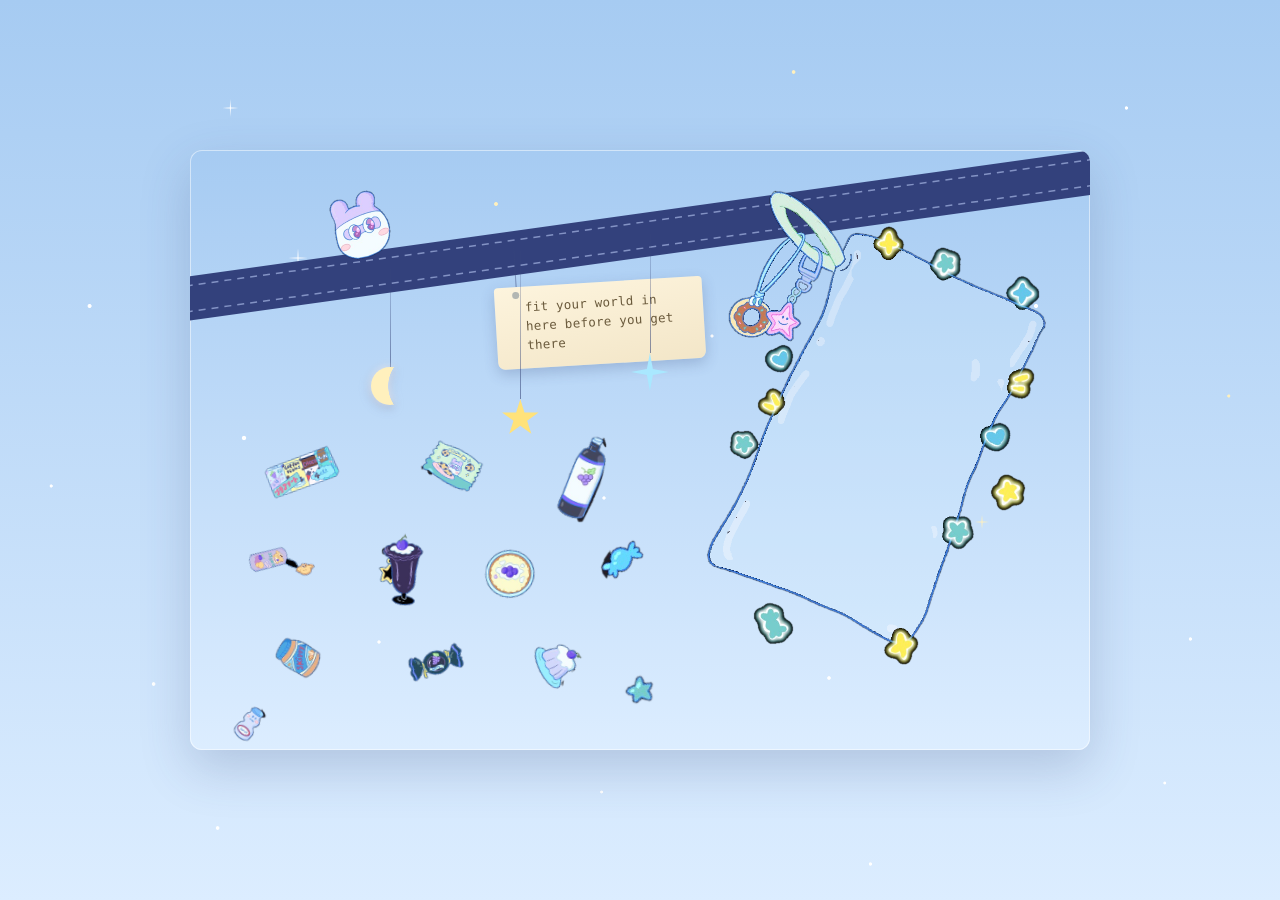
==== games/maskutchi-bag-charm/index.html @ b50d2d32 "Maskutchi Bag Charm: the brief, the sliced art, and the pouch in the sky The brief and the 1-Hour Vi" ====
<!DOCTYPE html>
<html lang="en">
  <head>
    <meta charset="utf-8" />
    <meta name="viewport" content="width=device-width, initial-scale=1, viewport-fit=cover" />
    <title>Maskutchi Bag Charm</title>
    <link rel="stylesheet" href="styles.css" />
  </head>
  <body>
    <!-- The sky outside the frame. Decorative, and drawn entirely in CSS. -->
    <div id="sky" aria-hidden="true"><i></i><i></i><i></i></div>

    <main id="world" aria-label="A clear zip pouch hanging from a bag strap">
      <!-- The strap, the pouch, the spill and the bunny all live on one canvas. -->
      <canvas id="stage" width="900" height="600" aria-label="The pouch, and the miniatures beside it"></canvas>

      <!-- QUEST — on the paper tag tied to the strap. Visible goal, hidden solution. -->
      <div id="tag"><p id="quest"></p></div>

      <!-- Three charms on the keyring. Picking one starts the world and sets its pace. -->
      <div id="charms">
        <button class="charm moon" data-pace="moon" style="--x: 22.2%; --y: 39.3%; --chain: 98px" aria-label="the moon charm">
          <span></span>
        </button>
        <button class="charm star" data-pace="star" style="--x: 36.7%; --y: 44.7%; --chain: 148px" aria-label="the star charm">
          <span></span>
        </button>
        <button class="charm spark" data-pace="spark" style="--x: 51.1%; --y: 37%; --chain: 119px" aria-label="the spark charm">
          <span></span>
        </button>
      </div>

      <!-- The world speaking. Never a tooltip, never a tutorial. -->
      <p id="whisper" aria-live="polite"></p>

      <button id="finish" hidden>zip it shut</button>
    </main>

    <!-- REFLECT + TAKE HOME -->
    <section id="reveal" hidden>
      <h1 id="reveal-title"></h1>
      <p id="reveal-body"></p>
      <canvas id="card" width="600" height="800" aria-label="Your pouch, to keep"></canvas>
      <div class="reveal-actions">
        <button id="download">keep it</button>
        <button id="again">pack another</button>
      </div>
    </section>

    <script src="game.js"></script>
  </body>
</html>
---- games/maskutchi-bag-charm/styles.css ----
/* Maskutchi Bag Charm. A pastel blue sky with small shining stars, and one clear pouch
   hanging in it. The weather is not decoration: --tempo is how fast the player's hand is
   moving right now and --warm is how long they have kept it slow, both written from JS,
   and between them they set the colour of the sky, how hard the stars twinkle and whether
   they streak. */

:root {
  --tempo: 0; /* 0 = a still hand, 1 = as fast as the world reads */
  --warm: 0; /* 0 = plain blue, 1 = the blue has gone cream */

  --ink: #38477a;
  --ink-dim: #7286b5;
  --paper: #fdf4dd;
  --moon: #fff0bd;
  --star: #ffe27a;
  --spark: #a9e8ff;
  --grape: #6f4fb0;

  /* Two mixes, one for each end of the sky. Slow hands warm it, fast hands deepen it. */
  --sky-hi: color-mix(
    in oklab,
    color-mix(in oklab, #a6cbf2, #f8ecd4 calc(var(--warm) * 62%)),
    #5183c9 calc(var(--tempo) * 48%)
  );
  --sky-lo: color-mix(
    in oklab,
    color-mix(in oklab, #dcedff, #fdf6e7 calc(var(--warm) * 62%)),
    #8fbaea calc(var(--tempo) * 48%)
  );

  --font: ui-monospace, "SF Mono", Menlo, monospace;
  --radius: 12px;
}

* {
  box-sizing: border-box;
}

body {
  margin: 0;
  min-height: 100svh;
  display: grid;
  place-items: center;
  background: linear-gradient(var(--sky-hi), var(--sky-lo));
  color: var(--ink);
  font-family: var(--font);
  font-size: 15px;
  line-height: 1.6;
  overflow: hidden;
  transition: background 1.4s ease;
}

/* ---------- the sky ----------
   Stars are radial gradients on three fixed layers rather than elements or images:
   nothing to load, nothing running per frame, and only opacity and transform animate.
   Each layer twinkles on its own clock so they never all blink together, and the whole
   set stretches vertically as the hand speeds up, which is what turns them into streaks. */

#sky,
#sky i {
  position: fixed;
  inset: 0;
  pointer-events: none;
  background-repeat: no-repeat;
}

#sky {
  z-index: 0;
  scale: 1 calc(1 + var(--tempo) * 1.9);
  transition: scale 0.9s ease;
}

#sky i {
  display: block;
  animation: twinkle calc(6s - var(--tempo) * 4s) ease-in-out infinite;
}

/* Four-point sparkles, made from a wide ellipse crossing a tall one, plus round stars. */
#sky i:nth-child(1) {
  background-image:
    radial-gradient(ellipse 9px 1px at 18% 12%, #fff, transparent),
    radial-gradient(ellipse 1px 9px at 18% 12%, #fff, transparent),
    radial-gradient(ellipse 7px 1px at 84% 22%, var(--moon), transparent),
    radial-gradient(ellipse 1px 7px at 84% 22%, var(--moon), transparent),
    radial-gradient(circle at 7% 34%, #fff 0 1.6px, transparent 2.4px),
    radial-gradient(circle at 31% 61%, #fff 0 1.2px, transparent 1.9px),
    radial-gradient(circle at 62% 8%, var(--moon) 0 1.4px, transparent 2.2px),
    radial-gradient(circle at 93% 71%, #fff 0 1.3px, transparent 2px),
    radial-gradient(circle at 47% 88%, #fff 0 1.1px, transparent 1.8px);
}

#sky i:nth-child(2) {
  animation-delay: 1.7s;
  background-image:
    radial-gradient(ellipse 8px 1px at 66% 78%, #fff, transparent),
    radial-gradient(ellipse 1px 8px at 66% 78%, #fff, transparent),
    radial-gradient(circle at 12% 76%, #fff 0 1.4px, transparent 2.2px),
    radial-gradient(circle at 24% 19%, var(--moon) 0 1.2px, transparent 1.9px),
    radial-gradient(circle at 41% 41%, #fff 0 1.5px, transparent 2.3px),
    radial-gradient(circle at 73% 54%, #fff 0 1.1px, transparent 1.8px),
    radial-gradient(circle at 88% 12%, #fff 0 1.3px, transparent 2px),
    radial-gradient(circle at 96% 44%, var(--moon) 0 1.2px, transparent 1.9px);
}

#sky i:nth-child(3) {
  animation-delay: 3.4s;
  background-image:
    radial-gradient(ellipse 10px 1px at 39% 27%, #fff, transparent),
    radial-gradient(ellipse 1px 10px at 39% 27%, #fff, transparent),
    radial-gradient(circle at 4% 54%, #fff 0 1.2px, transparent 1.9px),
    radial-gradient(circle at 17% 92%, #fff 0 1.4px, transparent 2.2px),
    radial-gradient(circle at 54% 68%, var(--moon) 0 1.3px, transparent 2px),
    radial-gradient(circle at 79% 33%, #fff 0 1.5px, transparent 2.3px),
    radial-gradient(circle at 91% 87%, #fff 0 1.1px, transparent 1.8px),
    radial-gradient(circle at 68% 96%, #fff 0 1.3px, transparent 2px);
}

@keyframes twinkle {
  0%,
  100% {
    opacity: 0.34;
  }
  50% {
    opacity: 1;
  }
}

/* ---------- the frame ---------- */

#world {
  position: relative;
  width: min(96vw, 900px);
  aspect-ratio: 3 / 2;
  max-height: 94svh;
  border-radius: var(--radius);
  background: linear-gradient(var(--sky-hi), var(--sky-lo));
  box-shadow:
    0 18px 50px rgb(56 71 122 / 0.22),
    inset 0 0 0 1px rgb(255 255 255 / 0.5);
  overflow: hidden;
  transition: background 1.4s ease;
}

/* The same stars again, inside the frame, so the pouch hangs in the sky rather than in
   front of a flat panel. Fainter, because the artwork has to stay legible over them. */
#world::before {
  content: "";
  position: absolute;
  inset: 0;
  pointer-events: none;
  background-repeat: no-repeat;
  background-image:
    radial-gradient(ellipse 11px 1px at 12% 18%, #fff, transparent),
    radial-gradient(ellipse 1px 11px at 12% 18%, #fff, transparent),
    radial-gradient(ellipse 8px 1px at 88% 62%, var(--moon), transparent),
    radial-gradient(ellipse 1px 8px at 88% 62%, var(--moon), transparent),
    radial-gradient(circle at 6% 48%, #fff 0 1.7px, transparent 2.6px),
    radial-gradient(circle at 21% 82%, #fff 0 1.3px, transparent 2px),
    radial-gradient(circle at 34% 9%, var(--moon) 0 1.5px, transparent 2.3px),
    radial-gradient(circle at 58% 31%, #fff 0 1.2px, transparent 1.9px),
    radial-gradient(circle at 71% 88%, #fff 0 1.4px, transparent 2.2px),
    radial-gradient(circle at 94% 26%, #fff 0 1.6px, transparent 2.4px),
    radial-gradient(circle at 82% 8%, #fff 0 1.2px, transparent 1.9px),
    radial-gradient(circle at 46% 58%, #fff 0 1.3px, transparent 2px);
  animation: twinkle-faint calc(7.5s - var(--tempo) * 4.5s) ease-in-out 0.6s infinite;
  scale: 1 calc(1 + var(--tempo) * 1.4);
  transition: scale 0.9s ease;
}

@keyframes twinkle-faint {
  0%,
  100% {
    opacity: 0.4;
  }
  50% {
    opacity: 0.92;
  }
}

#stage {
  position: absolute;
  inset: 0;
  width: 100%;
  height: 100%;
  /* Dragging a charm around must not scroll the page on a phone. */
  touch-action: none;
}

/* ---------- the paper tag ---------- */

/* Tied to the strap, and the only place in the world that uses words. */
#tag {
  position: absolute;
  left: 34%;
  top: 22%;
  width: 23ch;
  padding: 12px 14px 14px;
  border-radius: 4px 4px 7px 7px;
  background: linear-gradient(170deg, var(--paper), #f3e6c8);
  box-shadow: 0 5px 14px rgb(56 71 122 / 0.24);
  rotate: -3.5deg;
  pointer-events: none;
  transition: rotate 0.8s ease;
}

/* The string, and the hole it goes through. */
#tag::before {
  content: "";
  position: absolute;
  left: 22px;
  bottom: 100%;
  width: 1px;
  height: 42px;
  background: linear-gradient(rgb(56 71 122 / 0.1), rgb(56 71 122 / 0.55));
}

#tag::after {
  content: "";
  position: absolute;
  left: 18px;
  top: 5px;
  width: 7px;
  height: 7px;
  border-radius: 50%;
  background: color-mix(in oklab, var(--sky-hi), #b9a887 60%);
}

#quest {
  margin: 0;
  padding-left: 16px;
  font-size: 12.5px;
  line-height: 1.5;
  letter-spacing: 0.02em;
  color: #6a5a3c;
}

/* A rung of the ladder, rather than the quest. */
#tag.hinting {
  rotate: 1.5deg;
}

#tag.hinting #quest {
  color: var(--grape);
}

/* ---------- the pace charms ---------- */

.charm {
  position: absolute;
  left: var(--x);
  top: var(--y);
  width: 38px;
  height: 38px;
  padding: 0;
  border: 0;
  background: transparent;
  cursor: pointer;
  translate: -50% -50%;
  transform-origin: 50% calc(-1 * var(--chain));
  animation: charm-swing 4.2s ease-in-out infinite;
}

.charm:nth-child(2) {
  animation-duration: 5.1s;
  animation-delay: -1.2s;
}

.charm:nth-child(3) {
  animation-duration: 3.6s;
  animation-delay: -2.4s;
}

/* The chain it hangs on, up to the strap. */
.charm::before {
  content: "";
  position: absolute;
  left: 50%;
  bottom: 100%;
  width: 1px;
  height: var(--chain);
  background: linear-gradient(rgb(56 71 122 / 0.15), rgb(56 71 122 / 0.6));
}

.charm span {
  position: absolute;
  inset: 0;
  filter: drop-shadow(0 0 5px rgb(255 255 255 / 0.9)) drop-shadow(0 2px 3px rgb(56 71 122 / 0.35));
  transition:
    scale 0.4s ease,
    filter 0.4s ease;
}

.charm.moon span {
  border-radius: 50%;
  background: radial-gradient(circle at 132% 50%, transparent 61%, var(--moon) 62%);
}

.charm.star span {
  background: var(--star);
  clip-path: polygon(50% 0%, 61% 35%, 98% 35%, 68% 57%, 79% 91%, 50% 70%, 21% 91%, 32% 57%, 2% 35%, 39% 35%);
}

.charm.spark span {
  background: var(--spark);
  clip-path: polygon(50% 0%, 58% 42%, 100% 50%, 58% 58%, 50% 100%, 42% 58%, 0% 50%, 42% 42%);
}

.charm:hover span,
.charm:focus-visible span {
  scale: 1.18;
}

.charm:focus-visible {
  outline: none;
}

.charm:focus-visible span {
  filter: drop-shadow(0 0 9px #fff) drop-shadow(0 0 4px var(--grape));
}

/* Nobody has touched anything yet, so the charms make themselves obvious. */
#charms.flare span {
  animation: charm-flare 1.5s ease-in-out 3;
}

/* The one they chose stays on the strap and keeps time with the weather. */
.charm.chosen {
  cursor: default;
  animation-duration: calc(4.2s - var(--tempo) * 2.6s);
}

.charm.chosen span {
  scale: 0.8;
}

.charm.spent {
  opacity: 0;
  pointer-events: none;
  transition: opacity 0.9s ease;
}

@keyframes charm-swing {
  0%,
  100% {
    rotate: -4deg;
  }
  50% {
    rotate: 4deg;
  }
}

@keyframes charm-flare {
  50% {
    scale: 1.3;
    filter: drop-shadow(0 0 12px #fff) drop-shadow(0 0 6px var(--star));
  }
}

/* ---------- the world speaking ---------- */

#whisper {
  position: absolute;
  inset: auto 0 16px;
  margin: 0;
  text-align: center;
  min-height: 1.6em;
  color: var(--grape);
  font-size: 13.5px;
  opacity: 0;
  translate: 0 6px;
  transition:
    opacity 0.45s ease,
    translate 0.45s ease;
  pointer-events: none;
}

#whisper.showing {
  opacity: 1;
  translate: 0 0;
}

/* A hint the world offers when the player goes quiet. It is shy: move toward one and it
   darts away, and a quarter of them lose their nerve on their own. */
.hint {
  position: absolute;
  translate: -50% -50%;
  padding: 3px 10px;
  border-radius: 999px;
  background: rgb(255 255 255 / 0.92);
  color: var(--grape);
  box-shadow: 0 2px 10px rgb(56 71 122 / 0.22);
  font-size: 12px;
  white-space: nowrap;
  opacity: 0;
  animation: hint-in 0.5s ease forwards;
  pointer-events: none;
  z-index: 3;
}

.hint.spooked {
  animation: hint-out 0.4s ease forwards;
}

@keyframes hint-in {
  to {
    opacity: 1;
    translate: -50% -160%;
  }
}

@keyframes hint-out {
  to {
    opacity: 0;
    translate: -50% -320%;
  }
}

@keyframes fade-in {
  to {
    opacity: 1;
  }
}

/* ---------- buttons ---------- */

button {
  font: inherit;
  color: var(--ink);
}

#finish,
.reveal-actions button {
  padding: 8px 17px;
  border: 1px solid rgb(56 71 122 / 0.3);
  border-radius: 999px;
  background: rgb(255 255 255 / 0.5);
  cursor: pointer;
  letter-spacing: 0.04em;
  transition:
    background 0.3s ease,
    border-color 0.3s ease;
}

#finish {
  position: absolute;
  inset: auto 16px 16px auto;
  font-size: 13px;
  opacity: 0;
  animation: fade-in 0.7s ease forwards;
}

#finish:hover,
.reveal-actions button:hover {
  background: #fff;
  border-color: var(--grape);
}

/* ---------- reveal ---------- */

/* Transparent, so the sky and its stars keep going behind the card. */
#reveal {
  position: fixed;
  inset: 0;
  display: grid;
  place-content: center;
  justify-items: center;
  gap: 12px;
  padding: 22px;
  background: transparent;
  overflow: auto;
  opacity: 0;
  animation: fade-in 0.9s ease forwards;
  z-index: 4;
}

#reveal[hidden] {
  display: none;
}

#reveal-title {
  margin: 0;
  font-size: 20px;
  font-weight: 500;
  letter-spacing: 0.05em;
}

#reveal-body {
  margin: 0;
  max-width: 46ch;
  text-align: center;
  color: var(--ink-dim);
}

#card {
  width: min(72vw, 292px);
  height: auto;
  border-radius: var(--radius);
  box-shadow: 0 16px 44px rgb(56 71 122 / 0.32);
}

.reveal-actions {
  display: flex;
  gap: 10px;
}

/* The tag is sized in characters, so it is the one thing that has to shrink with the
   frame rather than scaling with it. */
@media (max-width: 720px), (max-height: 620px) {
  #tag {
    width: 19ch;
    padding: 9px 10px 11px;
  }

  #quest {
    font-size: 11px;
    padding-left: 12px;
  }

  .charm {
    width: 30px;
    height: 30px;
  }
}

@media (prefers-reduced-motion: reduce) {
  *,
  *::before,
  *::after {
    animation-duration: 0.01ms !important;
    transition-duration: 0.01ms !important;
  }
}
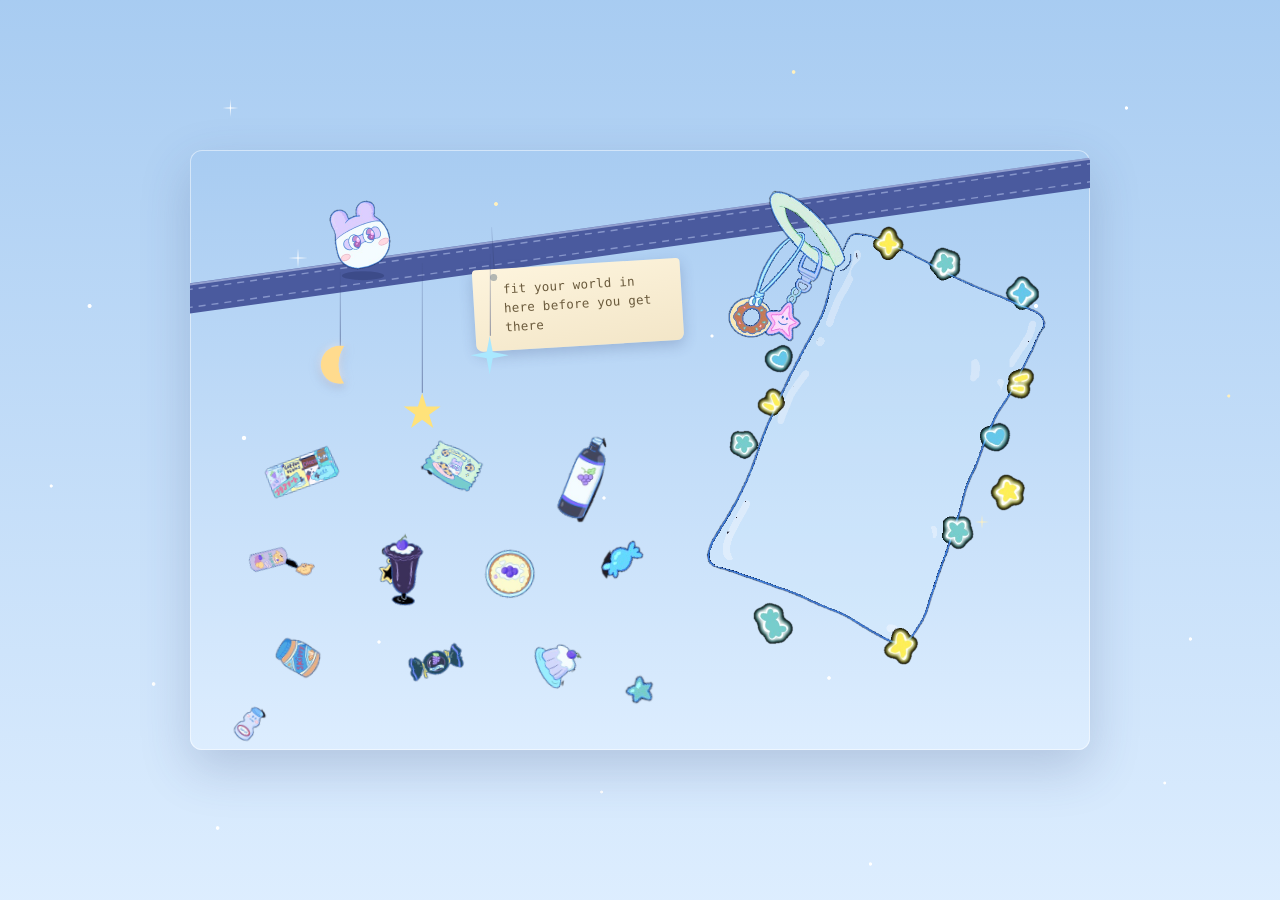
==== commit 0aa0fdb4: "Give the world a length, and let things be carried in and out Three charms on the strap, and picking" ====
--- a/games/maskutchi-bag-charm/index.html
+++ b/games/maskutchi-bag-charm/index.html
@@ -19,13 +19,13 @@
 
       <!-- Three charms on the keyring. Picking one starts the world and sets its pace. -->
       <div id="charms">
-        <button class="charm moon" data-pace="moon" style="--x: 22.2%; --y: 39.3%; --chain: 98px" aria-label="the moon charm">
+        <button class="charm moon" data-pace="moon" style="--x: 16.7%; --y: 35.8%; --chain: 12.3cqh" aria-label="the moon charm">
           <span></span>
         </button>
-        <button class="charm star" data-pace="star" style="--x: 36.7%; --y: 44.7%; --chain: 148px" aria-label="the star charm">
+        <button class="charm star" data-pace="star" style="--x: 25.8%; --y: 43.7%; --chain: 21.7cqh" aria-label="the star charm">
           <span></span>
         </button>
-        <button class="charm spark" data-pace="spark" style="--x: 51.1%; --y: 37%; --chain: 119px" aria-label="the spark charm">
+        <button class="charm spark" data-pace="spark" style="--x: 33.3%; --y: 34.2%; --chain: 13.7cqh" aria-label="the spark charm">
           <span></span>
         </button>
       </div>
--- a/games/maskutchi-bag-charm/styles.css
+++ b/games/maskutchi-bag-charm/styles.css
@@ -132,6 +132,9 @@
   width: min(96vw, 900px);
   aspect-ratio: 3 / 2;
   max-height: 94svh;
+  /* So the charms' chains can be given a length in cqh and still reach the strap when
+     the frame is smaller than 900 wide. */
+  container-type: size;
   border-radius: var(--radius);
   background: linear-gradient(var(--sky-hi), var(--sky-lo));
   box-shadow:
@@ -191,8 +194,8 @@
 /* Tied to the strap, and the only place in the world that uses words. */
 #tag {
   position: absolute;
-  left: 34%;
-  top: 22%;
+  left: 31.5%;
+  top: 19%;
   width: 23ch;
   padding: 12px 14px 14px;
   border-radius: 4px 4px 7px 7px;
@@ -249,8 +252,8 @@
   position: absolute;
   left: var(--x);
   top: var(--y);
-  width: 38px;
-  height: 38px;
+  width: 6.4cqh;
+  height: 6.4cqh;
   padding: 0;
   border: 0;
   background: transparent;
@@ -290,9 +293,11 @@
     filter 0.4s ease;
 }
 
+/* Its own yellow rather than the sky's: a crescent of the same cream as the stars is
+   almost invisible against pastel blue. */
 .charm.moon span {
   border-radius: 50%;
-  background: radial-gradient(circle at 132% 50%, transparent 61%, var(--moon) 62%);
+  background: radial-gradient(circle at 132% 50%, transparent 61%, #ffdb8e 62%);
 }
 
 .charm.star span {
@@ -515,11 +520,6 @@
     font-size: 11px;
     padding-left: 12px;
   }
-
-  .charm {
-    width: 30px;
-    height: 30px;
-  }
 }
 
 @media (prefers-reduced-motion: reduce) {
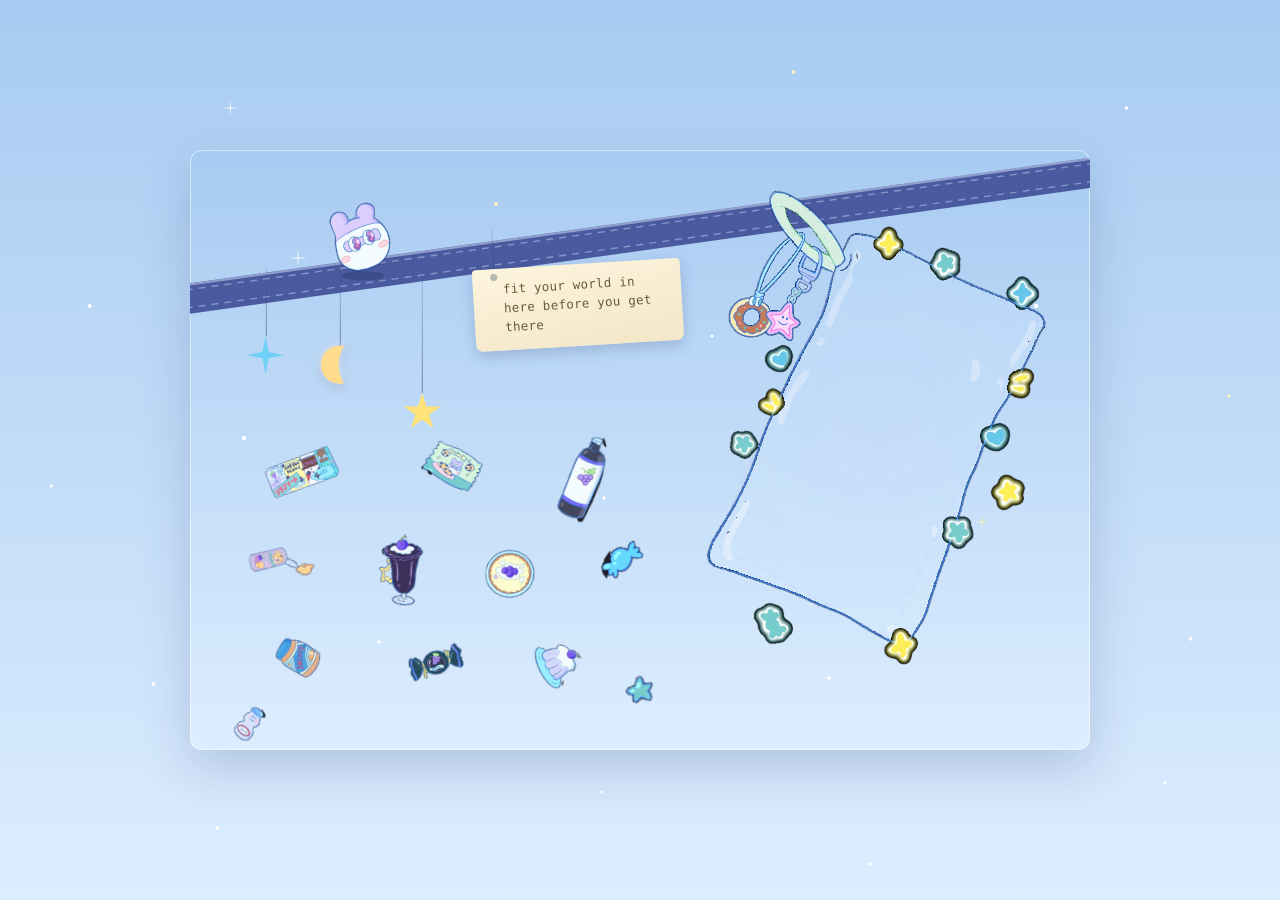
==== commit 3adb2f84: "Ship it: the arcade entry, the README and the last of the polish The tag was hanging over the pouch'" ====
--- a/games/maskutchi-bag-charm/index.html
+++ b/games/maskutchi-bag-charm/index.html
@@ -25,7 +25,9 @@
         <button class="charm star" data-pace="star" style="--x: 25.8%; --y: 43.7%; --chain: 21.7cqh" aria-label="the star charm">
           <span></span>
         </button>
-        <button class="charm spark" data-pace="spark" style="--x: 33.3%; --y: 34.2%; --chain: 13.7cqh" aria-label="the spark charm">
+        <!-- Left of the other two rather than between them and the pouch: the paper tag hangs
+             over that stretch of strap and swallowed this one's chain. -->
+        <button class="charm spark" data-pace="spark" style="--x: 8.4%; --y: 34.2%; --chain: 11.3cqh" aria-label="the spark charm">
           <span></span>
         </button>
       </div>
--- a/games/maskutchi-bag-charm/styles.css
+++ b/games/maskutchi-bag-charm/styles.css
@@ -13,18 +13,21 @@
   --paper: #fdf4dd;
   --moon: #fff0bd;
   --star: #ffe27a;
-  --spark: #a9e8ff;
+  --spark: #6fd0f7; /* deeper than the sky's own blue, or the charm disappears into it */
   --grape: #6f4fb0;
 
-  /* Two mixes, one for each end of the sky. Slow hands warm it, fast hands deepen it. */
+  /* Two mixes, one for each end of the sky. Slow hands warm it, fast hands deepen it.
+     The warm end is peach rather than plain cream: blue mixed towards anything yellow
+     passes through grey and the sky goes beige and flat, where a little red in the target
+     keeps it a colour all the way. */
   --sky-hi: color-mix(
     in oklab,
-    color-mix(in oklab, #a6cbf2, #f8ecd4 calc(var(--warm) * 62%)),
+    color-mix(in oklab, #a6cbf2, #ffc7b4 calc(var(--warm) * 52%)),
     #5183c9 calc(var(--tempo) * 48%)
   );
   --sky-lo: color-mix(
     in oklab,
-    color-mix(in oklab, #dcedff, #fdf6e7 calc(var(--warm) * 62%)),
+    color-mix(in oklab, #dcedff, #fff0e2 calc(var(--warm) * 52%)),
     #8fbaea calc(var(--tempo) * 48%)
   );
 
@@ -129,9 +132,11 @@
 
 #world {
   position: relative;
-  width: min(96vw, 900px);
+  /* Height as well as width, because the canvas is stretched to the frame: a short wide
+     window would otherwise squash the artwork rather than shrink it. 141svh is 94svh of
+     height at three by two. */
+  width: min(96vw, 900px, 141svh);
   aspect-ratio: 3 / 2;
-  max-height: 94svh;
   /* So the charms' chains can be given a length in cqh and still reach the strap when
      the frame is smaller than 900 wide. */
   container-type: size;
@@ -508,10 +513,12 @@
   gap: 10px;
 }
 
-/* The tag is sized in characters, so it is the one thing that has to shrink with the
-   frame rather than scaling with it. */
+/* The tag is sized in characters, so it is the one thing that has to shrink with the frame
+   rather than scaling with it — which means on a small frame it takes up a bigger share of
+   the sky and has to be slid left, or it hangs over the pouch's mouth. */
 @media (max-width: 720px), (max-height: 620px) {
   #tag {
+    left: 20%;
     width: 19ch;
     padding: 9px 10px 11px;
   }
@@ -519,6 +526,17 @@
   #quest {
     font-size: 11px;
     padding-left: 12px;
+  }
+}
+
+@media (max-width: 560px) {
+  #tag {
+    left: 18%;
+    width: 17ch;
+  }
+
+  #quest {
+    font-size: 10.5px;
   }
 }
 
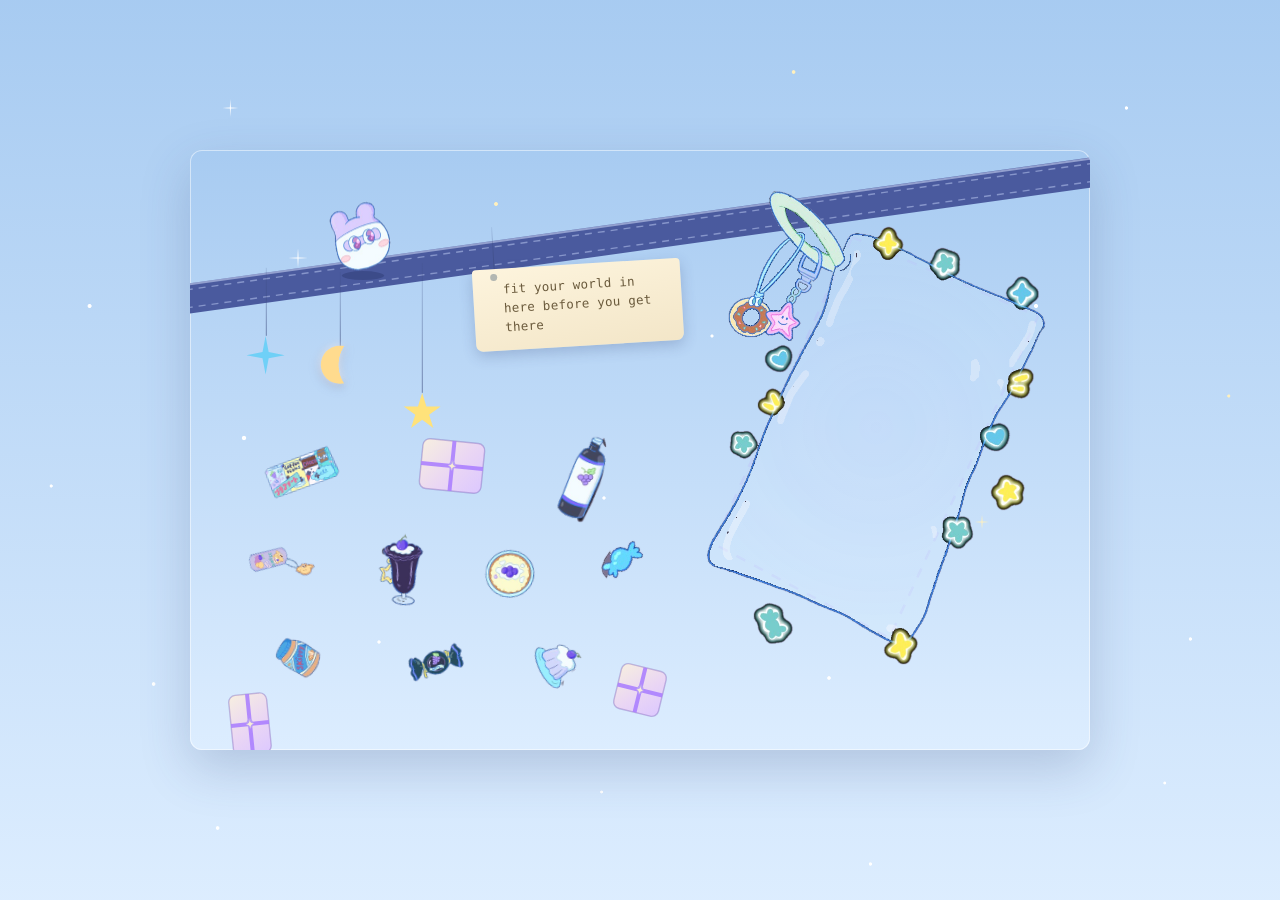
==== commit d51908b1: "Add a carry-gesture layer so the pouch can keep its personality without twelve new secrets. Co-autho" ====
--- a/games/maskutchi-bag-charm/index.html
+++ b/games/maskutchi-bag-charm/index.html
@@ -41,10 +41,12 @@
     <!-- REFLECT + TAKE HOME -->
     <section id="reveal" hidden>
       <h1 id="reveal-title"></h1>
+      <p id="reveal-shop"></p>
       <p id="reveal-body"></p>
       <canvas id="card" width="600" height="800" aria-label="Your pouch, to keep"></canvas>
       <div class="reveal-actions">
         <button id="download">keep it</button>
+        <button id="share">share it</button>
         <button id="again">pack another</button>
       </div>
     </section>
--- a/games/maskutchi-bag-charm/styles.css
+++ b/games/maskutchi-bag-charm/styles.css
@@ -494,6 +494,14 @@
   letter-spacing: 0.05em;
 }
 
+#reveal-shop {
+  margin: 0;
+  font-size: 13px;
+  letter-spacing: 0.08em;
+  text-transform: lowercase;
+  color: var(--grape);
+}
+
 #reveal-body {
   margin: 0;
   max-width: 46ch;
@@ -510,6 +518,8 @@
 
 .reveal-actions {
   display: flex;
+  flex-wrap: wrap;
+  justify-content: center;
   gap: 10px;
 }
 
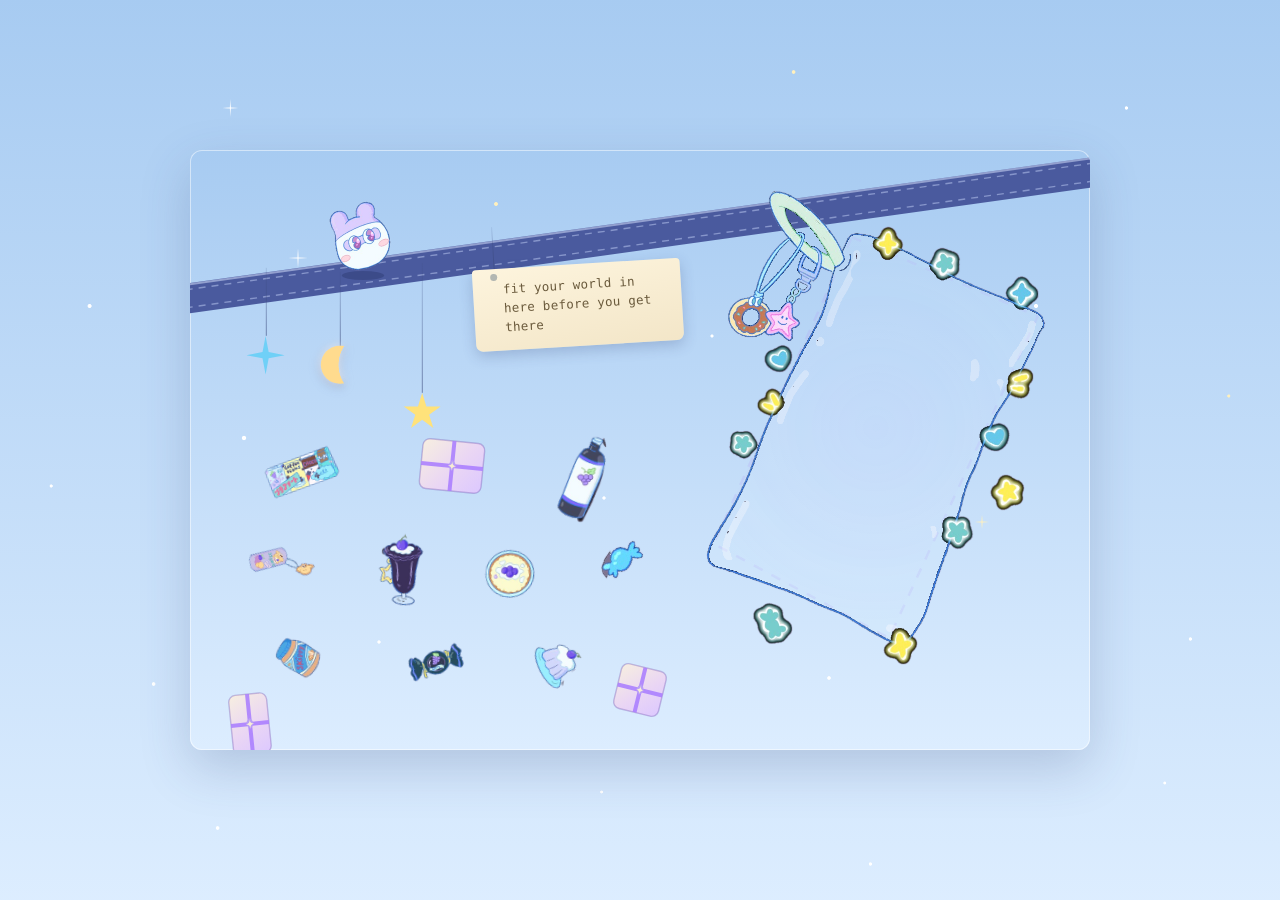
==== commit fb6a77d8: "Put the gesture on the miniature itself, and make the dessert an upgrade that still works offline. C" ====
--- a/games/maskutchi-bag-charm/index.html
+++ b/games/maskutchi-bag-charm/index.html
@@ -47,7 +47,15 @@
       <div class="reveal-actions">
         <button id="download">keep it</button>
         <button id="share">share it</button>
+        <button id="dessert">turn it into a dessert</button>
         <button id="again">pack another</button>
+      </div>
+      <p id="studio">
+        <button type="button" id="studio-open" class="quiet">use a studio key</button>
+      </p>
+      <div id="studio-panel" hidden>
+        <input id="flux-key" type="password" autocomplete="off" spellcheck="false" placeholder="paste a key — it stays on this device" />
+        <button type="button" id="studio-save">keep it here</button>
       </div>
     </section>
 
--- a/games/maskutchi-bag-charm/styles.css
+++ b/games/maskutchi-bag-charm/styles.css
@@ -523,6 +523,61 @@
   gap: 10px;
 }
 
+#studio {
+  margin: 0;
+}
+
+button.quiet {
+  padding: 0;
+  border: 0;
+  background: transparent;
+  color: var(--ink-dim);
+  font-size: 12px;
+  letter-spacing: 0.04em;
+  cursor: pointer;
+  text-decoration: underline;
+  text-underline-offset: 3px;
+}
+
+#studio-panel {
+  display: flex;
+  flex-wrap: wrap;
+  justify-content: center;
+  gap: 8px;
+  max-width: 42ch;
+}
+
+#studio-panel[hidden] {
+  display: none;
+}
+
+#flux-key {
+  font: inherit;
+  font-size: 12px;
+  padding: 8px 12px;
+  border: 1px solid rgb(56 71 122 / 0.3);
+  border-radius: 999px;
+  background: rgb(255 255 255 / 0.7);
+  color: var(--ink);
+  min-width: 22ch;
+}
+
+#studio-save {
+  padding: 8px 17px;
+  border: 1px solid rgb(56 71 122 / 0.3);
+  border-radius: 999px;
+  background: rgb(255 255 255 / 0.5);
+  cursor: pointer;
+}
+
+html.rushing #sky {
+  scale: 1 2.4;
+}
+
+html.rushing #world::before {
+  scale: 1 1.8;
+}
+
 /* The tag is sized in characters, so it is the one thing that has to shrink with the frame
    rather than scaling with it — which means on a small frame it takes up a bigger share of
    the sky and has to be slid left, or it hangs over the pouch's mouth. */
